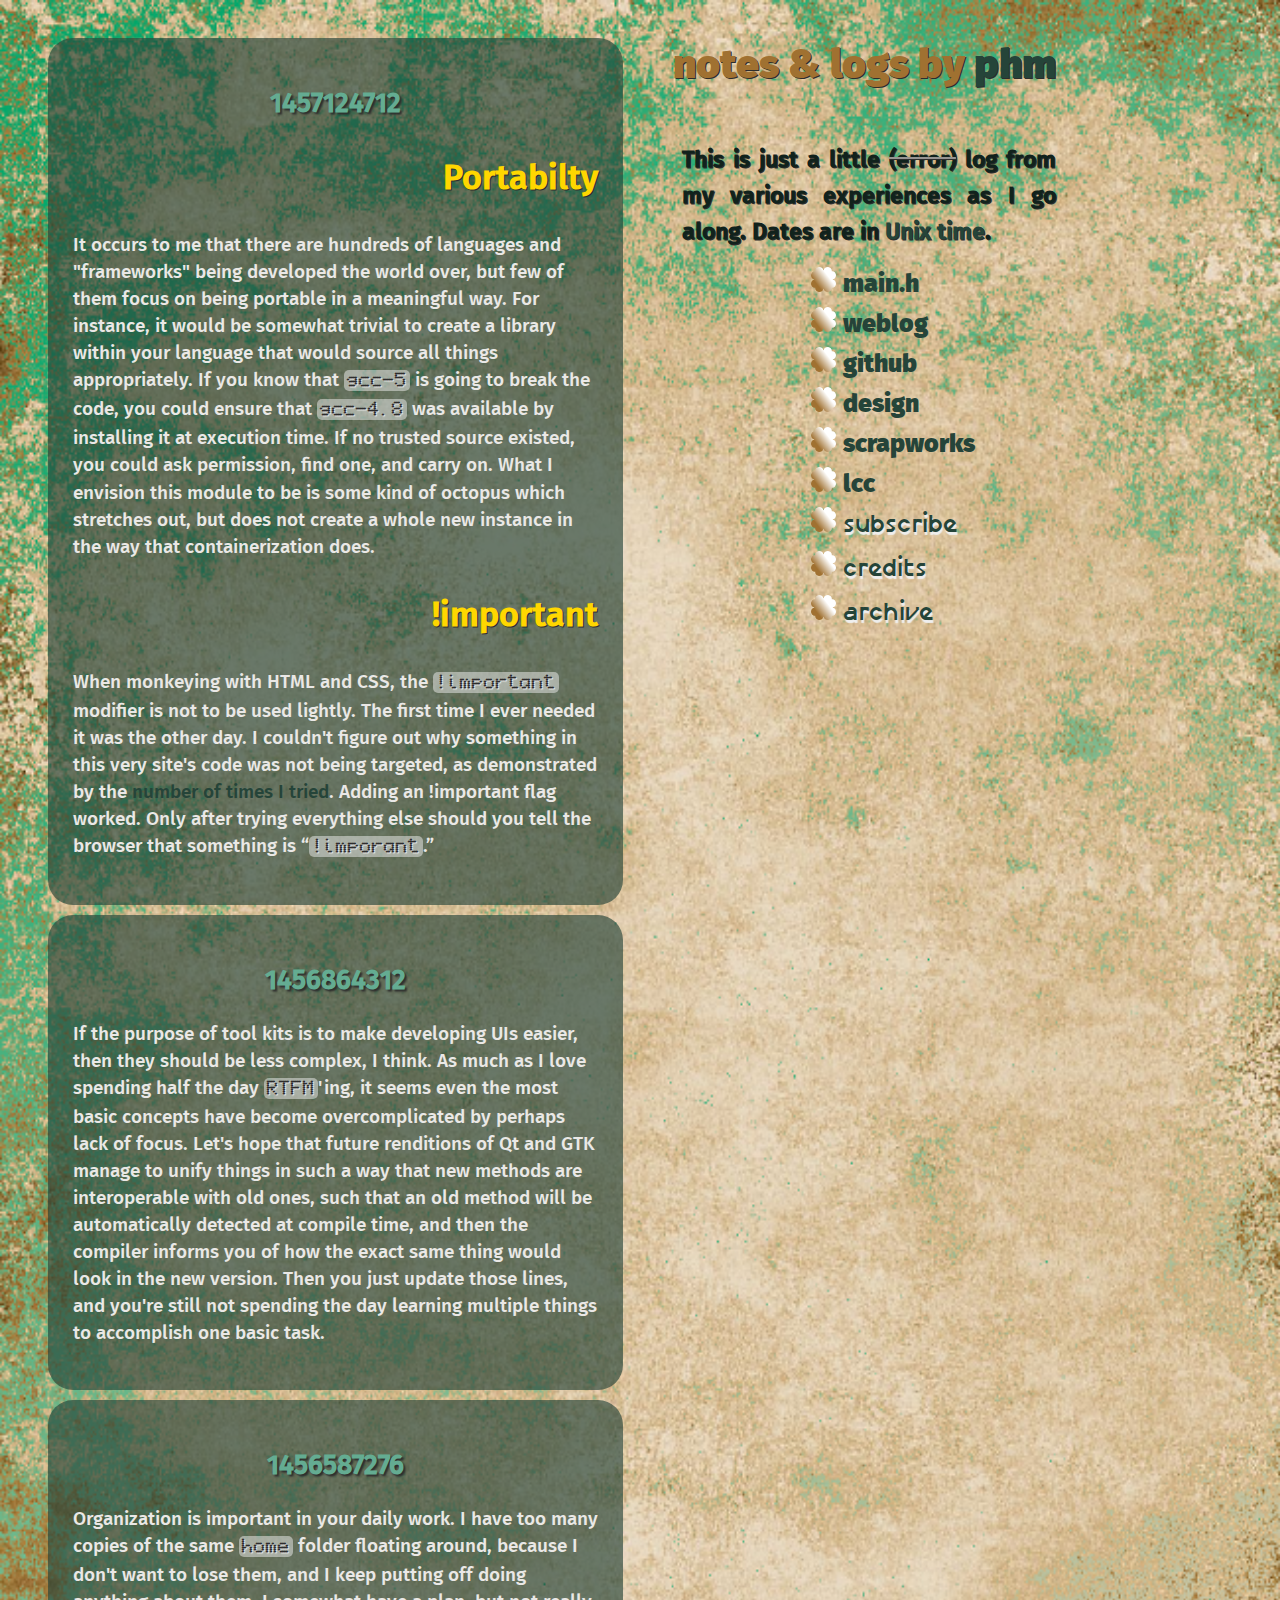
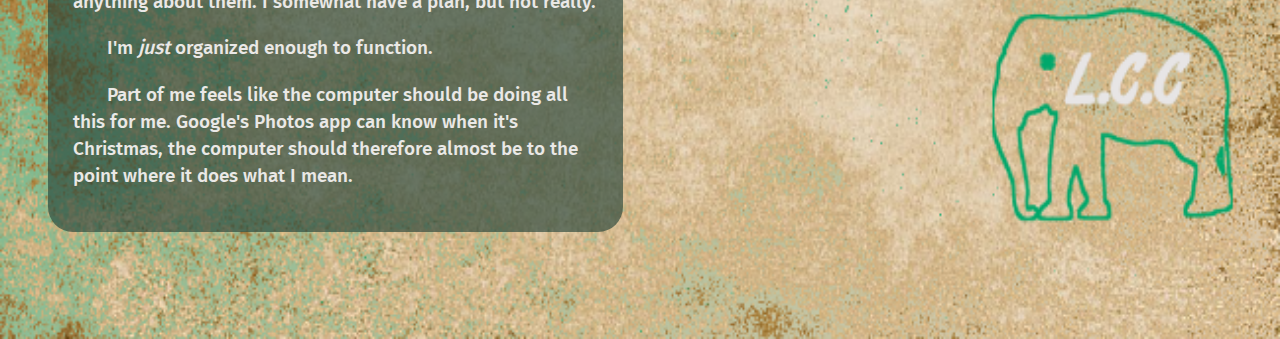
==== index.html @ f3251cf9 "1457124712" ====
<!DOCTYPE html>
<html>
<head>
    <link rel="stylesheet" href="moonpunter.css">
    <link rel="alternate" type="application/rss+xml" title="RSS" href="moonpunter.rss">
    <title>moonpunter("techlog")</title>
</head>
<body>
   
   
    <div id="entries">
        <!--div class="entry">
        <h1>unixtime</h1>
        <p></p>
        </div-->
        <div class="entry">
            <h1><a href="2016/1457124712.html">1457124712</a></h1>
        <h2 class="subpst">Portabilty</h2>
        <p class="first">It occurs to me that there are hundreds of languages and "frameworks" being developed the world over, but few of them focus on being portable in a meaningful way. For instance, it would be somewhat trivial to create a library within your language that would source all things appropriately. If you know that <code>gcc-5</code> is going to break the code, you could ensure that <code>gcc-4.8</code> was available by installing it at execution time. If no trusted source existed, you could ask permission, find one, and carry on. What I envision this module to be is some kind of octopus which stretches out, but does not create a whole new instance in the way that containerization does.</p>
        <h2 class="subpst">!important</h2>
        <p class="first">When monkeying with HTML and CSS, the <code>!important</code> modifier is not to be used lightly. The first time I ever needed it was the other day. I couldn't figure out why something in this very site's code was not being targeted, as demonstrated by the <a href="" target="_blank">number of times I tried</a>. Adding an !important flag worked. Only after trying everything else should you tell the browser that something is &ldquo;<code>!imporant</code>.&rdquo;</p>
        </div>
        <div class="entry">
            <h1><a href="2016/1456864312.html">1456864312</a></h1>
             <p class="first">If the purpose of tool kits is to make developing UIs easier, then they should be less complex, I think. As much as I love spending half the day <code>RTFM</code>'ing, it seems even the most basic concepts have become overcomplicated by perhaps lack of focus. Let's hope that future renditions of Qt and GTK manage to unify things in such a way that new methods are interoperable with old ones, such that an old method will be automatically detected at compile time, and then the compiler informs you of how the exact same thing would look in the new version. Then you just update those lines, and you're still not spending the day learning multiple things to accomplish one basic task.</p>
        </div>
        
        <div class="entry">
            <h1><a href="2016/1456587276.html">1456587276</a></h1>
        <p class="first">Organization is important in your daily work. I have too many copies of the same <code>home</code> folder floating around, because I don't want to lose them, and I keep putting off doing anything about them. I somewhat have a plan, but not really.</p>
        <p>I'm <span style="font-style: italic">just</span> organized enough to function.</p>
        <p>Part of me feels like the computer should be doing all this for me. Google's Photos app can know when it's Christmas, the computer should therefore almost be to the point where it does what I mean.</p>
        </div>
        
        
        
    </div>

    
    
    
<!--div id="footer">
    <p>handcoded / copyright P. H. Madore 2016 :: <a href="https://github.com/paulmadore/notes-logs" target="_blank">open</a> via <a href="https://www.mozilla.org/en-US/MPL/2.0/" target="_blank">MPL 2.0</a></p>
    <p>background based on 'Grunge Designs' :: <a href="http://creativecommons.org/licenses/by-sa/3.0/" target="_blank">(cc-by-sa-3.0)</a> <a href="http://creative-commons.deviantart.com/art/Grunge-Backgrounds-203957903" target="_blank">Chrisdesign</a></p>
    <p>uses <a href="http://mozilla.github.io/Fira/" target="_blank">Fira</a> by Mozilla, <a href="https://fontlibrary.org/en/font/teleindicadores-1" target="_blank">Teleindicadores</a> by 440EMU, and <a href="http://pippin.gimp.org/0xA000/" target="_blank">0xa000</a> by &Oslash;yvind Kol&aring;.</p>
</div-->

<div id="overtop">
    <h1 class="hdr">notes & logs by <a href="http://phm.link" target="_blank">phm</a></h1>
    <h2 class="hdline">This is just a little <span class="strk">(error)</span> log from my various experiences as I go along. Dates are in <a href="https://en.wikipedia.org/wiki/Unix_time" target="_blank">Unix time</a>.</h2>
    <ul id="menu">
        <li><a href="http://phm.link" target="_blank">main.h</a></li>
        <li><a href="http://phmadore.com" target="_blank">weblog</a></li>
        <li><a href="http://github.com/paulmadore" target="_blank">github</a></li>
        <li><a href="http://spacity.website" target="_blank">design</a></li>
        <li><a href="http://scrapworks.space" target="_blank">scrapworks</a></li>
        <li><a href="https://lucky.computer" target="_blank">lcc</a></li>
        <li class="sub"><a href="moonpunter.rss">subscribe</a></li>
        <li class="sub"><a href="credits.html">credits</a></li>
        <li class="sub"><a href="archive.html">archive</a></li>

    </ul>
    </div>

</body>
</html>
---- moonpunter.css ----
@font-face {
    font-family: 'fira';
    src: url('f/fira.eot');
    src: url('f/fira.eot?#iefix') format('embedded-opentype'),
         url('f/fira.woff2') format('woff2'),
         url('f/fira.woff') format('woff'),
         url('f/fira.ttf') format('truetype'),
         url('f/fira.svg#fira') format('svg');
    font-weight: normal;
    font-style: normal;
}
@font-face {
    font-family: 'fira-bold';
    src: url('f/fira-bold.eot');
    src: url('f/fira-bold.eot?#iefix') format('embedded-opentype'),
         url('f/fira-bold.woff2') format('woff2'),
         url('f/fira-bold.woff') format('woff'),
         url('f/fira-bold.ttf') format('truetype'),
         url('f/fira-bold.svg#fira-bold') format('svg');
    font-weight: normal;
    font-style: normal;
}
@font-face {
    font-family: 'tele';
    src: url('f/tele.eot');
    src: url('f/tele.eot?#iefix') format('embedded-opentype'),
         url('f/tele.woff2') format('woff2'),
         url('f/tele.woff') format('woff'),
         url('f/tele.ttf') format('truetype'),
         url('f/tele.svg#tele') format('svg');
    font-weight: normal;
    font-style: normal;
}
@font-face {
    font-family: 'orion';
    src: url('f/orion.eot');
    src: url('f/orion.eot?#iefix') format('embedded-opentype'),
         url('f/orion.woff2') format('woff2'),
         url('f/orion.woff') format('woff'),
         url('f/orion.ttf') format('truetype'),
         url('f/orion.svg#orion') format('svg');
    font-weight: normal;
    font-style: normal;

}

body {
    background-image: url('i/moonpunter.error.log.smf.png');
    background-size: 100% 100%, cover;
    background-repeat: repeat-y;
    font-size: 14.5pt;
    min-height: 866px;
    font-family: 'fira';
    margin-left: auto;
    margin-right: auto;
    min-width: 1000px;
}

#overtop h1 {
   font-family: 'fira-bold';
   text-shadow: 1px 1px #2d2d2d;
}

#overtop h1 {
    color: #a07131;
}

#overtop h2 {
    color: #11221C;
    text-shadow: 1px 1px #2d2d2d;
}

h2.subpst {
    color: gold;
    text-shadow: 1px 1px #2d2d2d;
    text-align: right;
}

body a, a:visited {
    color: #254439;
    text-decoration: none;
}

body a:hover, body a:active {
    color: #969492;
    text-decoration: none;
    border-bottom: 1px dotted #254439;
}

#overtop h1 a:hover {
    text-shadow: 1px 1px #2d2d2d;
}

body h1 {
    font-size: 2.1em;
}

h1.hdr {
    text-align: right;
}

h2.hdline {
    text-align: justify;
    max-width: 45%;
    float: right;
    font-size: 1.2em;
    font-family: 'fira';
}

span.strk {
    text-decoration: line-through;
    text-decoration-color: #969492;
}

body h2 {
    font-size: 1.75em;
}

#overtop {
    margin-left: auto;
    margin-right: auto;
    width: 65%;
}

#entries {
    max-width: 825px;
    min-width: 350px;
    width: 525px;
    float: left;
    margin-left: .5in;
    margin-right: auto;
    vertical-align: top;
    margin-bottom: 1in;
    
}

div.entry {
    opacity: 1;
    background-color: rgba(37, 68, 57, 0.65);
    border-radius: 25px 25px 25px 25px;
    color: #eae8e6;
    padding: 25px;
    width: 100%;
    margin-top: 2%;
    margin-bottom: 2%;
    font-size: 1em;
}

#entries h1 {
    font-size: 1.4em;
    color: #ffda9d;
    text-align: center;
}

#entries h1 a {
    color: #64ac92;
     text-shadow: 2px 2px 2px #2d2d2d;
}

#entries a:hover, #entries a:active {
    color: #ffda9d;
    text-decoration: none;
    border-bottom: 1px dotted #eae8e6;
}


#menu {
    max-width: 250px;
    min-width: 50px;
    width: 50%;
    float: inherit;
    margin-left: auto;
    font-family: 'fira-bold';
    list-style-image: url('i/bullet.png');
    list-style-position: inside;
    text-align: justify;
    
}

#entries p {
line-height: 1.4em;
vertical-align: middle;
text-indent: 0.35in;
}

#entries p.first {
    text-indent: 0in;
}

code {
    font-family: tele;
    color: #2d2d2d;
    font-size: 1.3em;
    text-shadow: 1px 1px 1px #efefef;
    background-color: rgba(239, 239, 239, 0.5);
    padding: 3px;
    font-weight: 800;
    border-radius: 5px 5px 5px 5px;
}

ul#menu li {
    line-height: 20px;
    margin-bottom: 5px;
    padding: 2%;
    font-size: 25px;
    
}

ul#menu li:hover {
    list-style-image: url('i/bullet-hover.png');
    list-style-position: inside;
    line-height: 20px;
    margin-bottom: 5px;
    padding: 2%;
   
}

ul#menu a:hover {
    border-bottom: none;
}

ul#menu li.sub {
    font-family: "orion";
    color: #a07131;
    text-shadow: 1px 3px 1px #efefef;
}
ul#menu li.sub a:hover {
    border-bottom: none;
}

footer, div#footer {
  margin-top: 30%;
    margin-left: 1in;
    margin-right: auto;
    width: 60%;
    min-height: 150px;
    text-align: justify;
    background-color: rgba(160, 113, 49, 0.7);
    border-radius: 25px 25px 25px 25px;
    padding: 25px;
    
}

div.creditsbg {
    background-color: rgba(160, 113, 49, 0.7);
    border-radius: 25px 25px 25px 25px;
    padding: 25px;
    text-align: justify;
    width: 100%;
}

p.credits {
    text-indent: 0 !important;
}

footer p, div#footer p, p.credits {
    color: #64ac92;
    font-size: 1.1em;
    font-family: 'orion';
    text-shadow: 2px 2px 2px #2d2d2d;
 
}

footer p a:hover, div#footer p a:hover, p.credits a:hover {
    color: rgba(239, 239, 239, 0.5);
    text-shadow: 1px 1px 1px #000;
}
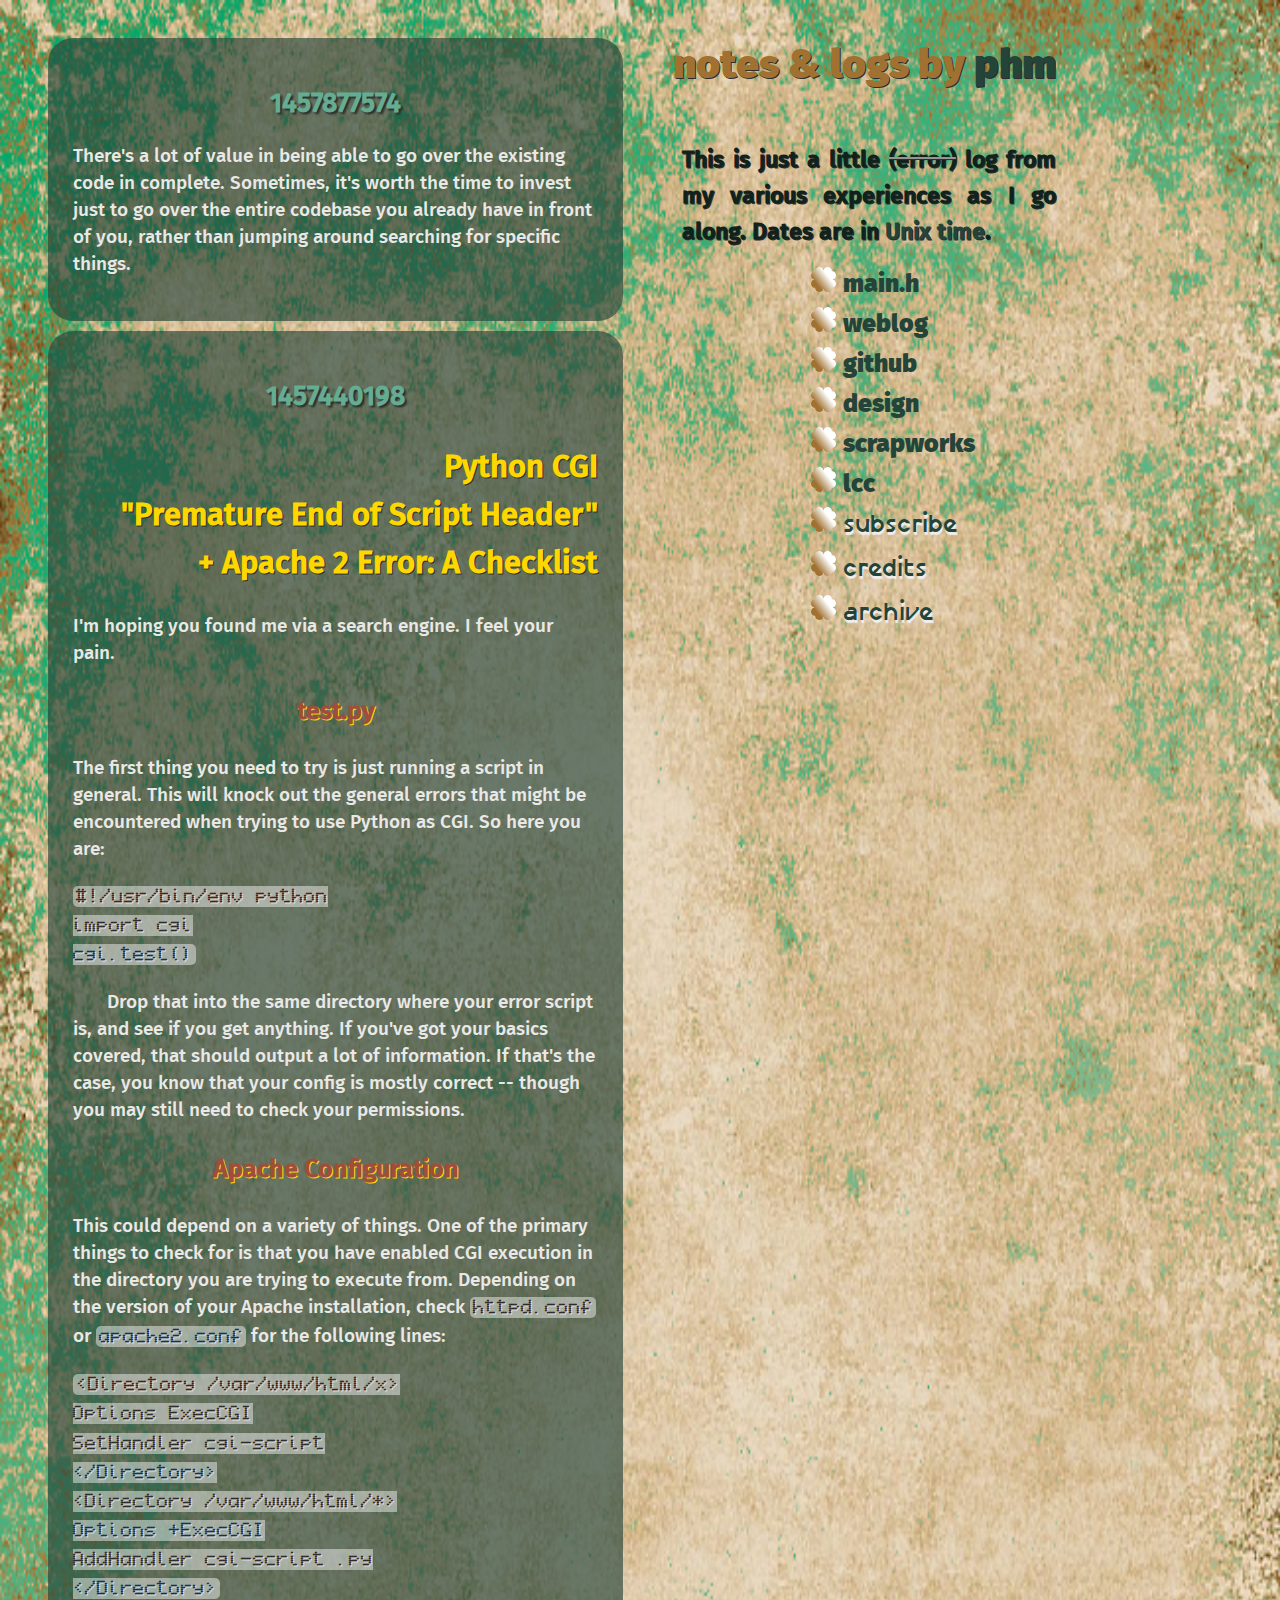
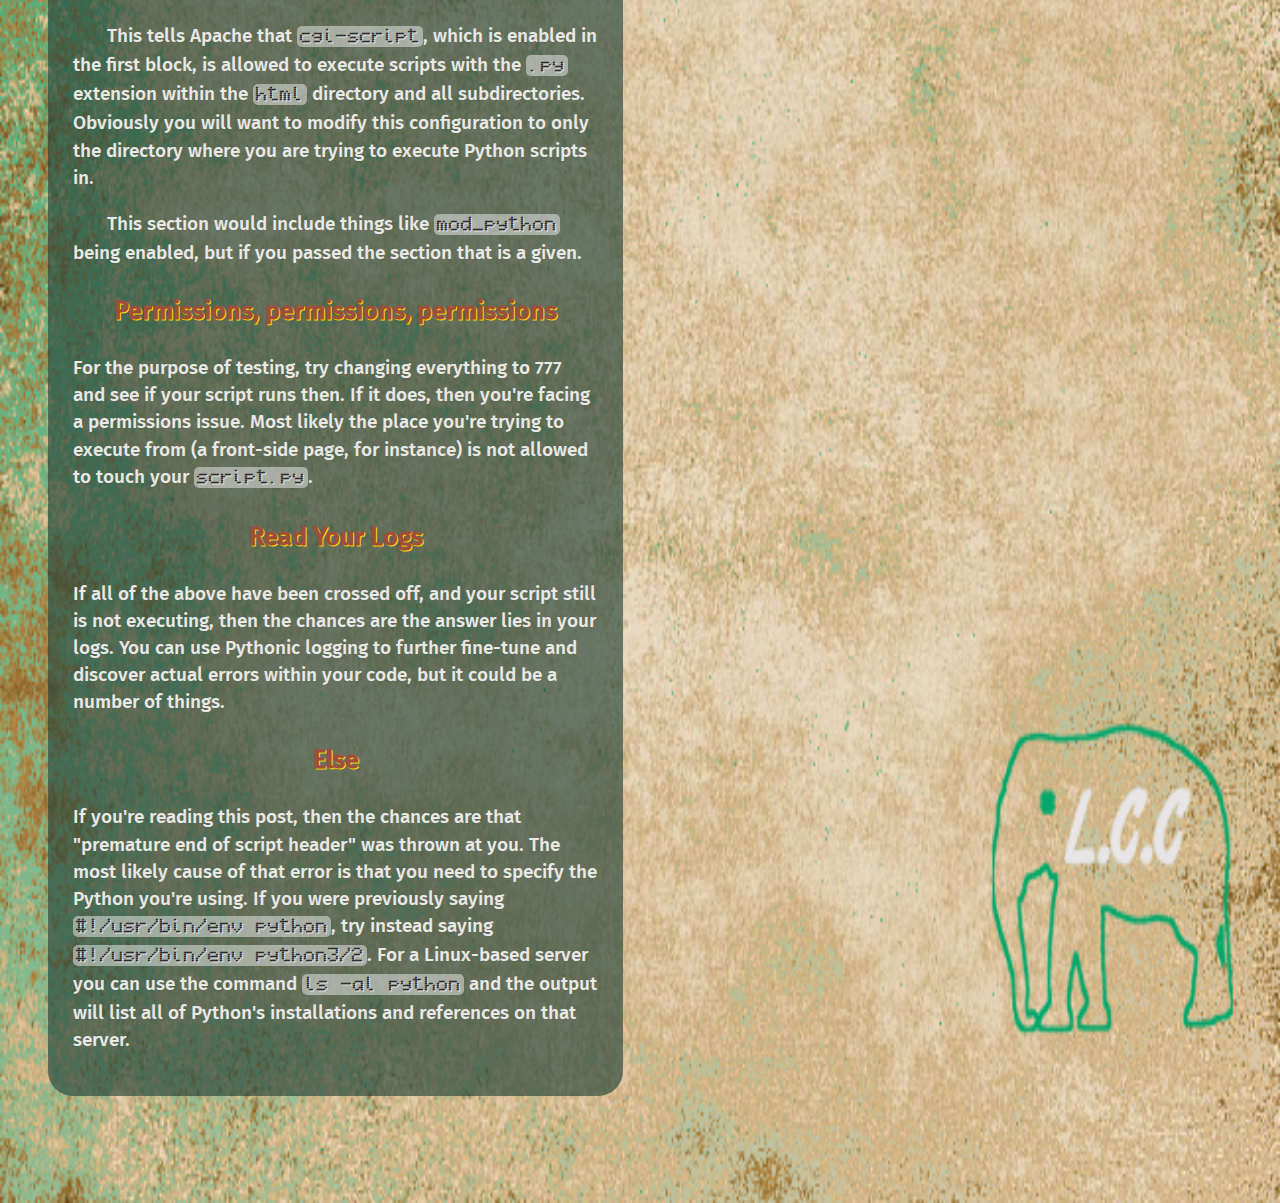
==== commit b02d2278: "1457877574" ====
--- a/index.html
+++ b/index.html
@@ -9,28 +9,49 @@
    
    
     <div id="entries">
-        <!--div class="entry">
-        <h1>unixtime</h1>
-        <p></p>
-        </div-->
         <div class="entry">
-            <h1><a href="2016/1457124712.html">1457124712</a></h1>
-        <h2 class="subpst">Portabilty</h2>
-        <p class="first">It occurs to me that there are hundreds of languages and "frameworks" being developed the world over, but few of them focus on being portable in a meaningful way. For instance, it would be somewhat trivial to create a library within your language that would source all things appropriately. If you know that <code>gcc-5</code> is going to break the code, you could ensure that <code>gcc-4.8</code> was available by installing it at execution time. If no trusted source existed, you could ask permission, find one, and carry on. What I envision this module to be is some kind of octopus which stretches out, but does not create a whole new instance in the way that containerization does.</p>
-        <h2 class="subpst">!important</h2>
-        <p class="first">When monkeying with HTML and CSS, the <code>!important</code> modifier is not to be used lightly. The first time I ever needed it was the other day. I couldn't figure out why something in this very site's code was not being targeted, as demonstrated by the <a href="" target="_blank">number of times I tried</a>. Adding an !important flag worked. Only after trying everything else should you tell the browser that something is &ldquo;<code>!imporant</code>.&rdquo;</p>
-        </div>
-        <div class="entry">
-            <h1><a href="2016/1456864312.html">1456864312</a></h1>
-             <p class="first">If the purpose of tool kits is to make developing UIs easier, then they should be less complex, I think. As much as I love spending half the day <code>RTFM</code>'ing, it seems even the most basic concepts have become overcomplicated by perhaps lack of focus. Let's hope that future renditions of Qt and GTK manage to unify things in such a way that new methods are interoperable with old ones, such that an old method will be automatically detected at compile time, and then the compiler informs you of how the exact same thing would look in the new version. Then you just update those lines, and you're still not spending the day learning multiple things to accomplish one basic task.</p>
+            <h1><a href="2016/1457877574.html">1457877574</a></h1>
+        <p class="first">There's a lot of value in being able to go over the existing code in complete. Sometimes, it's worth the time to invest just to go over the entire codebase you already have in front of you, rather than jumping around searching for specific things.</p>
         </div>
         
         <div class="entry">
-            <h1><a href="2016/1456587276.html">1456587276</a></h1>
-        <p class="first">Organization is important in your daily work. I have too many copies of the same <code>home</code> folder floating around, because I don't want to lose them, and I keep putting off doing anything about them. I somewhat have a plan, but not really.</p>
-        <p>I'm <span style="font-style: italic">just</span> organized enough to function.</p>
-        <p>Part of me feels like the computer should be doing all this for me. Google's Photos app can know when it's Christmas, the computer should therefore almost be to the point where it does what I mean.</p>
-        </div>
+            <h1><a href="2016/1457440198.html">1457440198</a></h1>
+        <h2 class="subpst">Python CGI <br/>"Premature End of Script Header" <br/>+ Apache 2 Error: A Checklist</h2>
+        <p class="first">I'm hoping you found me via a search engine. I feel your pain.</p>
+        <h3 class="h3subpst">test.py</h3>
+        <p class="first">The first thing you need to try is just running a script in general. This will knock out the general errors that might be encountered when trying to use Python as CGI. So here you are:</p>
+        <p class="first"><code>
+            #!/usr/bin/env python<br/>
+            import cgi<br/>
+            cgi.test()
+        </code></p>
+        <p>Drop that into the same directory where your error script is, and see if you get anything. If you've got your basics covered, that should output a lot of information. If that's the case, you know that your config is mostly correct -- though you may still need to check your permissions.</p>
+        <h3 class="h3subpst">Apache Configuration</h3>
+        <p class="first">This could depend on a variety of things. One of the primary things to check for is that you have enabled CGI execution in the directory you are trying to execute from. Depending on the version of your Apache installation, check <code>httpd.conf</code> or <code>apache2.conf</code> for the following lines:</p>
+        <p class="first">
+            <code>
+                &lt;Directory /var/www/html/x&gt;<br/>
+                Options ExecCGI<br/>
+                SetHandler cgi-script<br/>
+            &lt;/Directory&gt;<br/>
+          &lt;Directory /var/www/html/*&gt;</br>
+                Options +ExecCGI<br/>
+                AddHandler cgi-script .py<br/>
+            &lt;/Directory&gt;<br/>
+            </code>
+        </p>
+        <p>This tells Apache that <code>cgi-script</code>, which is enabled in the first block, is allowed to execute scripts with the <code>.py</code> extension within the <code>html</code> directory and all subdirectories. Obviously you will want to modify this configuration to only the directory where you are trying to execute Python scripts in.</p>
+        <p>This section would include things like <code>mod_python</code> being enabled, but if you passed the section that is a given.</p>
+        <h3 class="h3subpst">Permissions, permissions, permissions</h3>
+        <p class="first">For the purpose of testing, try changing everything to 777 and see if your script runs then. If it does, then you're facing a permissions issue. Most likely the place you're trying to execute from (a front-side page, for instance) is not allowed to touch your <code>script.py</code>.</p>
+        <h3 class="h3subpst">Read Your Logs</h3>
+        <p class="first">If all of the above have been crossed off, and your script still is not executing, then the chances are the answer lies in your logs. You can use Pythonic logging to further fine-tune and discover actual errors within your code, but it could be a number of things.</p>
+        <h3 class="h3subpst">Else</h3>
+        <p class="first">If you're reading this post, then the chances are that "premature end of script header" was thrown at you. The most likely cause of that error is that you need to specify the Python you're using. If you were previously saying <code>#!/usr/bin/env python</code>, try instead saying <code>#!/usr/bin/env python3/2</code>. For a Linux-based server you can use the command <code>ls -al python</code> and the output will list all of Python's installations and references on that server.</p>
+       
+        </div>      
+        
+        
         
         
         
--- a/moonpunter.css
+++ b/moonpunter.css
@@ -72,8 +72,16 @@
 
 h2.subpst {
     color: gold;
+    font-size: 1.6em;
     text-shadow: 1px 1px #2d2d2d;
     text-align: right;
+}
+
+h3.h3subpst {
+    color: #a14d3c;
+    font-size: 1.3em;
+    text-shadow: 1px 1px gold;
+    text-align: center;
 }
 
 body a, a:visited {
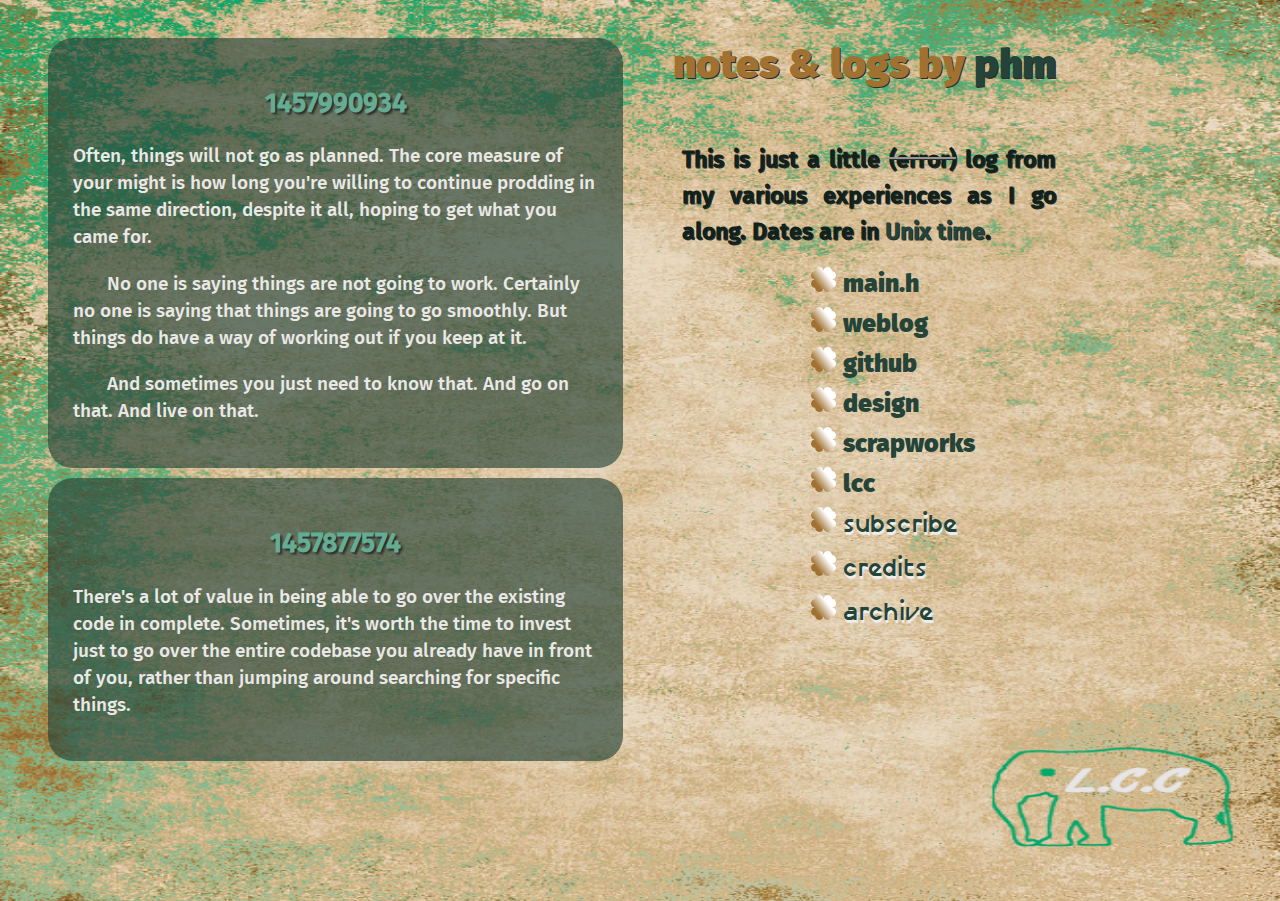
==== commit 42a64347: "1457990934" ====
--- a/index.html
+++ b/index.html
@@ -10,46 +10,18 @@
    
     <div id="entries">
         <div class="entry">
+            <h1><a href="2016/1457990934.html">1457990934</a></h1>
+        <p class="first">Often, things will not go as planned. The core measure of your might is how long you're willing to continue prodding in the same direction, despite it all, hoping to get what you came for.</p>
+        <p>No one is saying things are not going to work. Certainly no one is saying that things are going to go smoothly. But things do have a way of working out if you keep at it.</p>
+        <p>And sometimes you just need to know that. And go on that. And live on that.</p>
+        </div>
+       
+        <div class="entry">
             <h1><a href="2016/1457877574.html">1457877574</a></h1>
         <p class="first">There's a lot of value in being able to go over the existing code in complete. Sometimes, it's worth the time to invest just to go over the entire codebase you already have in front of you, rather than jumping around searching for specific things.</p>
         </div>
         
-        <div class="entry">
-            <h1><a href="2016/1457440198.html">1457440198</a></h1>
-        <h2 class="subpst">Python CGI <br/>"Premature End of Script Header" <br/>+ Apache 2 Error: A Checklist</h2>
-        <p class="first">I'm hoping you found me via a search engine. I feel your pain.</p>
-        <h3 class="h3subpst">test.py</h3>
-        <p class="first">The first thing you need to try is just running a script in general. This will knock out the general errors that might be encountered when trying to use Python as CGI. So here you are:</p>
-        <p class="first"><code>
-            #!/usr/bin/env python<br/>
-            import cgi<br/>
-            cgi.test()
-        </code></p>
-        <p>Drop that into the same directory where your error script is, and see if you get anything. If you've got your basics covered, that should output a lot of information. If that's the case, you know that your config is mostly correct -- though you may still need to check your permissions.</p>
-        <h3 class="h3subpst">Apache Configuration</h3>
-        <p class="first">This could depend on a variety of things. One of the primary things to check for is that you have enabled CGI execution in the directory you are trying to execute from. Depending on the version of your Apache installation, check <code>httpd.conf</code> or <code>apache2.conf</code> for the following lines:</p>
-        <p class="first">
-            <code>
-                &lt;Directory /var/www/html/x&gt;<br/>
-                Options ExecCGI<br/>
-                SetHandler cgi-script<br/>
-            &lt;/Directory&gt;<br/>
-          &lt;Directory /var/www/html/*&gt;</br>
-                Options +ExecCGI<br/>
-                AddHandler cgi-script .py<br/>
-            &lt;/Directory&gt;<br/>
-            </code>
-        </p>
-        <p>This tells Apache that <code>cgi-script</code>, which is enabled in the first block, is allowed to execute scripts with the <code>.py</code> extension within the <code>html</code> directory and all subdirectories. Obviously you will want to modify this configuration to only the directory where you are trying to execute Python scripts in.</p>
-        <p>This section would include things like <code>mod_python</code> being enabled, but if you passed the section that is a given.</p>
-        <h3 class="h3subpst">Permissions, permissions, permissions</h3>
-        <p class="first">For the purpose of testing, try changing everything to 777 and see if your script runs then. If it does, then you're facing a permissions issue. Most likely the place you're trying to execute from (a front-side page, for instance) is not allowed to touch your <code>script.py</code>.</p>
-        <h3 class="h3subpst">Read Your Logs</h3>
-        <p class="first">If all of the above have been crossed off, and your script still is not executing, then the chances are the answer lies in your logs. You can use Pythonic logging to further fine-tune and discover actual errors within your code, but it could be a number of things.</p>
-        <h3 class="h3subpst">Else</h3>
-        <p class="first">If you're reading this post, then the chances are that "premature end of script header" was thrown at you. The most likely cause of that error is that you need to specify the Python you're using. If you were previously saying <code>#!/usr/bin/env python</code>, try instead saying <code>#!/usr/bin/env python3/2</code>. For a Linux-based server you can use the command <code>ls -al python</code> and the output will list all of Python's installations and references on that server.</p>
-       
-        </div>      
+        
         
         
         
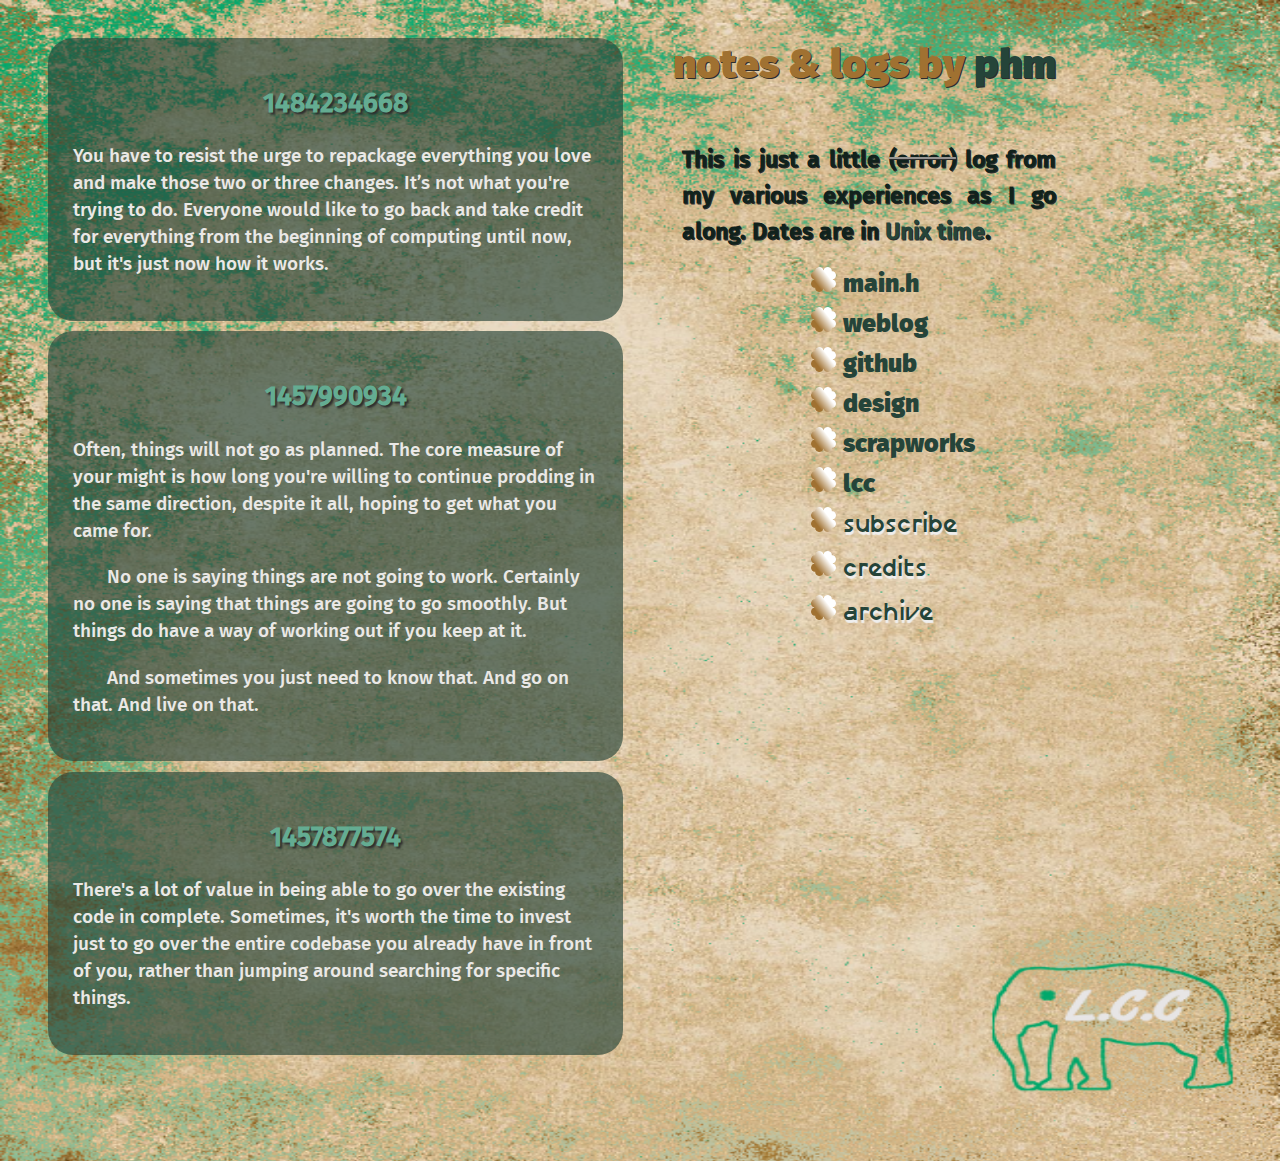
==== commit 5e0bd8bc: "1484234668" ====
--- a/index.html
+++ b/index.html
@@ -9,6 +9,11 @@
    
    
     <div id="entries">
+                <div class="entry">
+            <h1><a href="2017/1484234668.html">1484234668</a></h1>
+        <p class="first">You have to resist the urge to repackage everything you love and make those two or three changes. It&rsquo;s not what you're trying to do. Everyone would like to go back and take credit for everything from the beginning of computing until now, but it's just now how it works.</p>
+        </div>
+        
         <div class="entry">
             <h1><a href="2016/1457990934.html">1457990934</a></h1>
         <p class="first">Often, things will not go as planned. The core measure of your might is how long you're willing to continue prodding in the same direction, despite it all, hoping to get what you came for.</p>
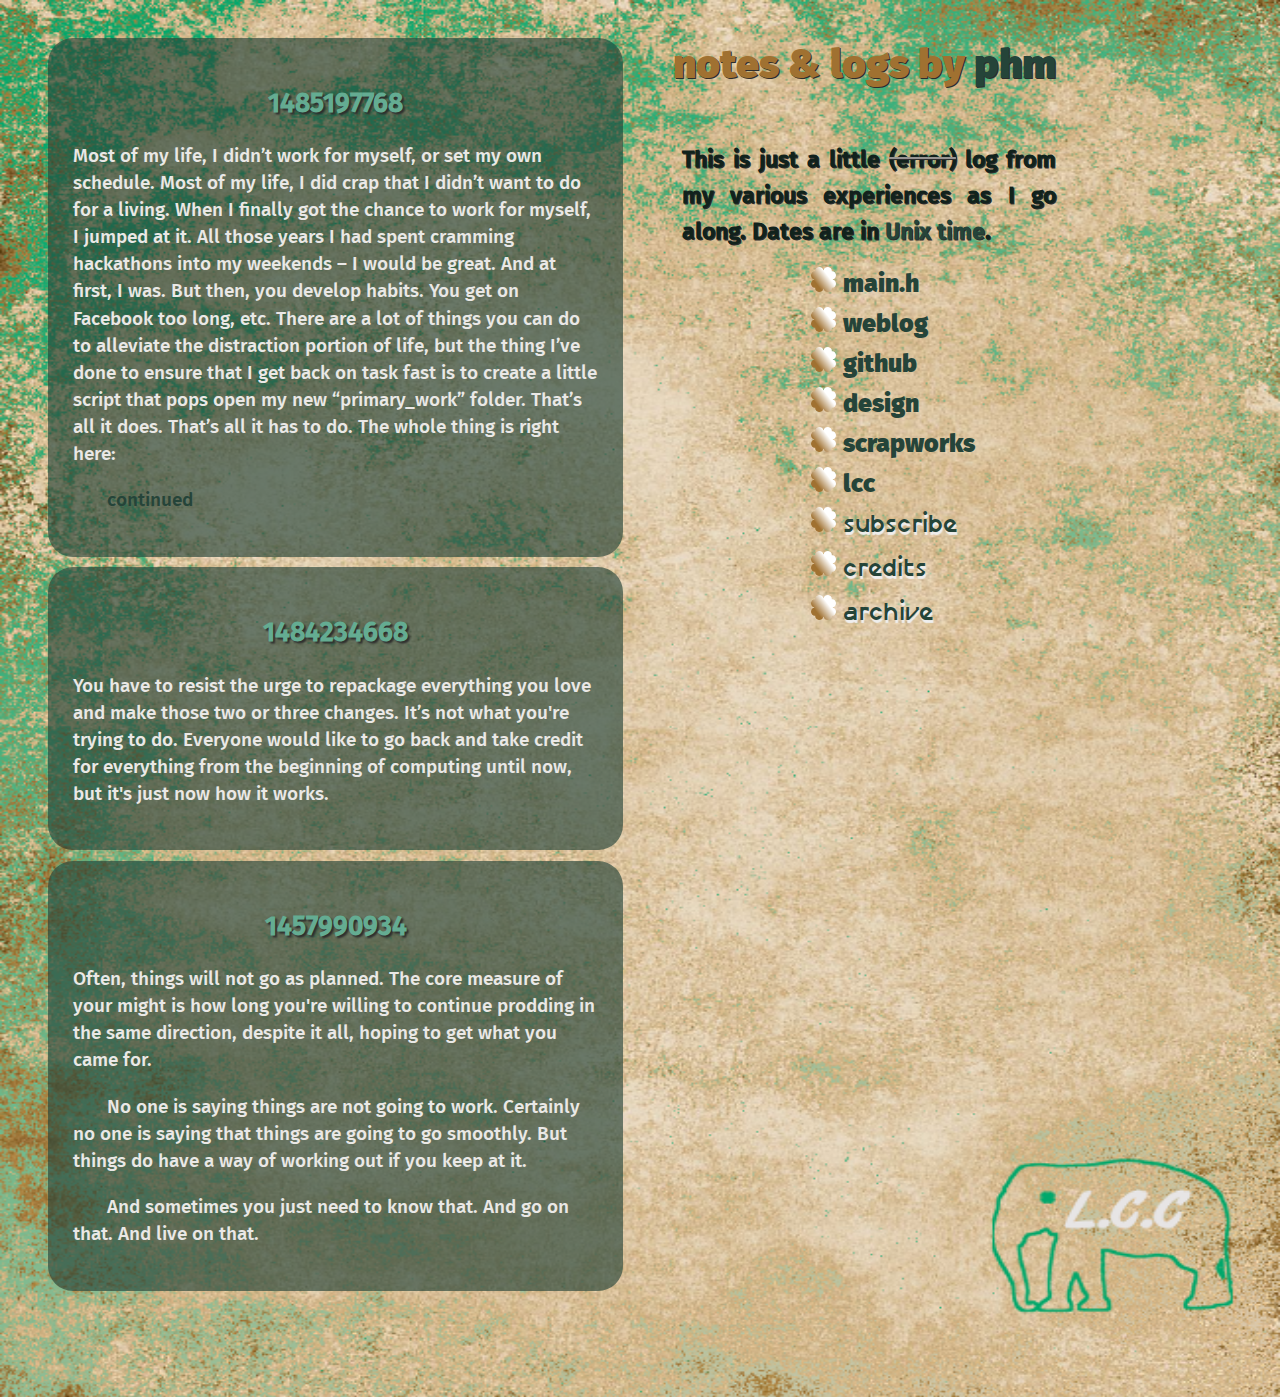
==== commit 858ecc2a: "1485197768" ====
--- a/index.html
+++ b/index.html
@@ -10,6 +10,13 @@
    
     <div id="entries">
                 <div class="entry">
+            <h1><a href="2017/1485197768.html">1485197768</a></h1>
+       <p class="first">Most of my life, I didn’t work for myself, or set my own schedule. Most of my life, I did crap that I didn’t want to do for a living. When I finally got the chance to work for myself, I jumped at it. All those years I had spent cramming hackathons into my weekends – I would be great. And at first, I was. But then, you develop habits. You get on Facebook too long, etc. There are a lot of things you can do to alleviate the distraction portion of life, but the thing I’ve done to ensure that I get back on task fast is to create a little script that pops open my new “primary_work” folder. That’s all it does. That’s all it has to do. The whole thing is right here:</p>
+    <p><a href="2017/1485197768.html">continued</a></p>
+
+        </div>
+              
+                <div class="entry">
             <h1><a href="2017/1484234668.html">1484234668</a></h1>
         <p class="first">You have to resist the urge to repackage everything you love and make those two or three changes. It&rsquo;s not what you're trying to do. Everyone would like to go back and take credit for everything from the beginning of computing until now, but it's just now how it works.</p>
         </div>
@@ -21,10 +28,7 @@
         <p>And sometimes you just need to know that. And go on that. And live on that.</p>
         </div>
        
-        <div class="entry">
-            <h1><a href="2016/1457877574.html">1457877574</a></h1>
-        <p class="first">There's a lot of value in being able to go over the existing code in complete. Sometimes, it's worth the time to invest just to go over the entire codebase you already have in front of you, rather than jumping around searching for specific things.</p>
-        </div>
+        
         
         
         
